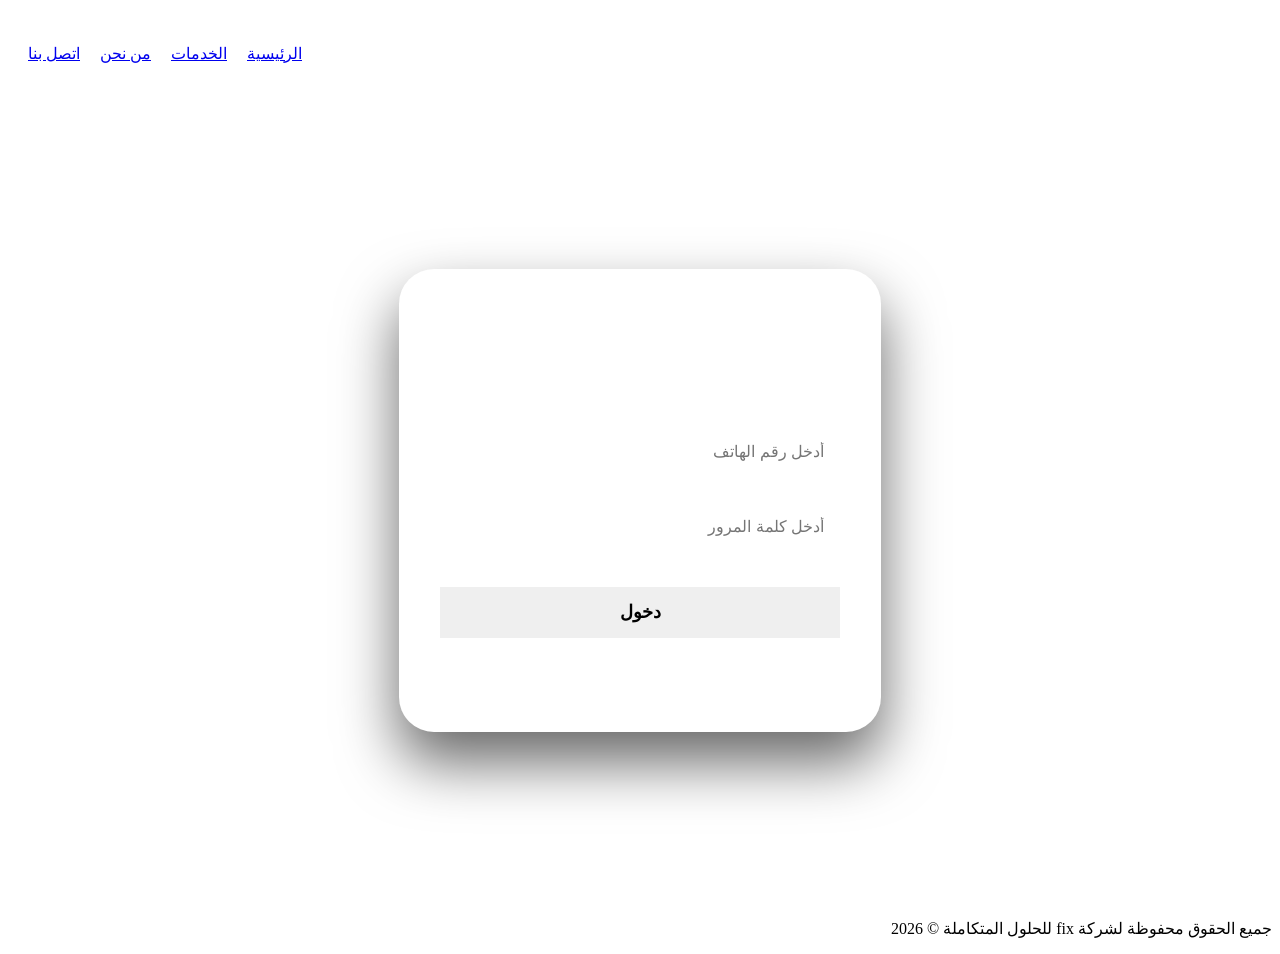
==== login.html @ 46104a04 "Add login page with Arabic localization" ====
<!DOCTYPE html>
<html lang="ar" dir="rtl">
<head>
    <meta charset="UTF-8">
    <meta name="viewport" content="width=device-width, initial-scale=1.0">
    <title>تسجيل الدخول - شركة fix للحلول المتكاملة</title>
    <link rel="stylesheet" href="style.css">
    <style>
        /* ضمان خلفية بيضاء للهيدر لتناسق الشعار */
        header {
            background-color: #ffffff;
            position: relative;
            z-index: 10;
        }

        /* تنسيق البطاقة الزجاجية لتسجيل الدخول */
        .auth-wrapper {
            display: flex;
            justify-content: center;
            align-items: center;
            min-height: 85vh; /* توسيط عمودي مثالي */
            padding: 20px;
        }

        .glass-auth-card {
            background: rgba(255, 255, 255, 0.03);
            backdrop-filter: blur(25px);
            -webkit-backdrop-filter: blur(25px);
            border: 1px solid rgba(255, 255, 255, 0.1);
            padding: 50px 40px;
            border-radius: 35px;
            width: 100%;
            max-width: 400px;
            box-shadow: 0 30px 60px rgba(0,0,0,0.6);
            text-align: center;
        }

        .glass-auth-card h2 {
            font-size: 2.2rem;
            margin-bottom: 35px;
            font-weight: 800;
            background: linear-gradient(to bottom, #fff, var(--accent));
            -webkit-background-clip: text;
            -webkit-text-fill-color: transparent;
        }

        .glass-auth-card input {
            width: 100%;
            padding: 15px;
            margin-bottom: 25px;
            background: rgba(255, 255, 255, 0.05);
            border: 1px solid rgba(255, 255, 255, 0.12);
            border-radius: 15px;
            color: #fff;
            font-size: 1rem;
            box-sizing: border-box;
            transition: 0.4s;
        }

        .glass-auth-card input:focus {
            outline: none;
            border-color: var(--accent);
            background: rgba(255, 255, 255, 0.1);
            box-shadow: 0 0 15px rgba(34, 211, 238, 0.2);
        }

        .btn-full {
            width: 100%;
            padding: 15px;
            border: none;
            cursor: pointer;
            font-size: 1.1rem;
            font-weight: bold;
            margin-top: 10px;
        }

        .signup-link {
            margin-top: 25px;
            display: block;
            color: rgba(255,255,255,0.5);
            text-decoration: none;
            font-size: 0.95rem;
        }

        .signup-link span {
            color: var(--accent);
            font-weight: bold;
        }

        .signup-link:hover span {
            text-decoration: underline;
        }
    </style>
</head>
<body>

 <header>
    <div class="container" style="display: flex; justify-content: space-between; align-items: center; width: 100%; height: 90px;">
        
        <div id="branding">
            <a href="index.html" style="
                display: block;
                width: 180px; 
                height: 90px; 
                background-image: url('FullLogo.jpg.jpeg');
                background-size: 140%; 
                background-position: center center;
                background-repeat: no-repeat;
                mix-blend-mode: multiply;
            " title="الرئيسية"></a>
        </div>
        
        <nav style="display: flex; align-items: center; gap: 20px;">
            <ul class="nav-links" style="display: flex; gap: 20px; list-style: none; margin: 0; padding: 0;">
                <li><a href="index.html">الرئيسية</a></li>
                <li><a href="services.html">الخدمات</a></li>
                <li><a href="about.html">من نحن</a></li>
                <li><a href="contact.html">اتصل بنا</a></li>
            </ul>
            
            <div id="auth-section" style="display: flex; gap: 15px; align-items: center;">
                </div>
        </nav>
    </div>
</header>

    <main class="auth-wrapper">
        <div class="glass-auth-card">
            <h2>مرحباً بك مجدداً</h2>
            <form action="/auth/login" method="POST">
                <input type="text" name="phone" placeholder="أدخل رقم الهاتف" required>
                <input type="password" name="password" placeholder="أدخل كلمة المرور" required>

                <button type="submit" class="btn-signup btn-full">دخول</button>
            </form>
            
            <a href="signup.html" class="signup-link">ليس لديك حساب؟ <span>سجل الآن</span></a>
        </div>
    </main>

    <footer>
        <p>جميع الحقوق محفوظة لشركة fix للحلول المتكاملة ©️ 2026</p>
    </footer>

</body>
</html>
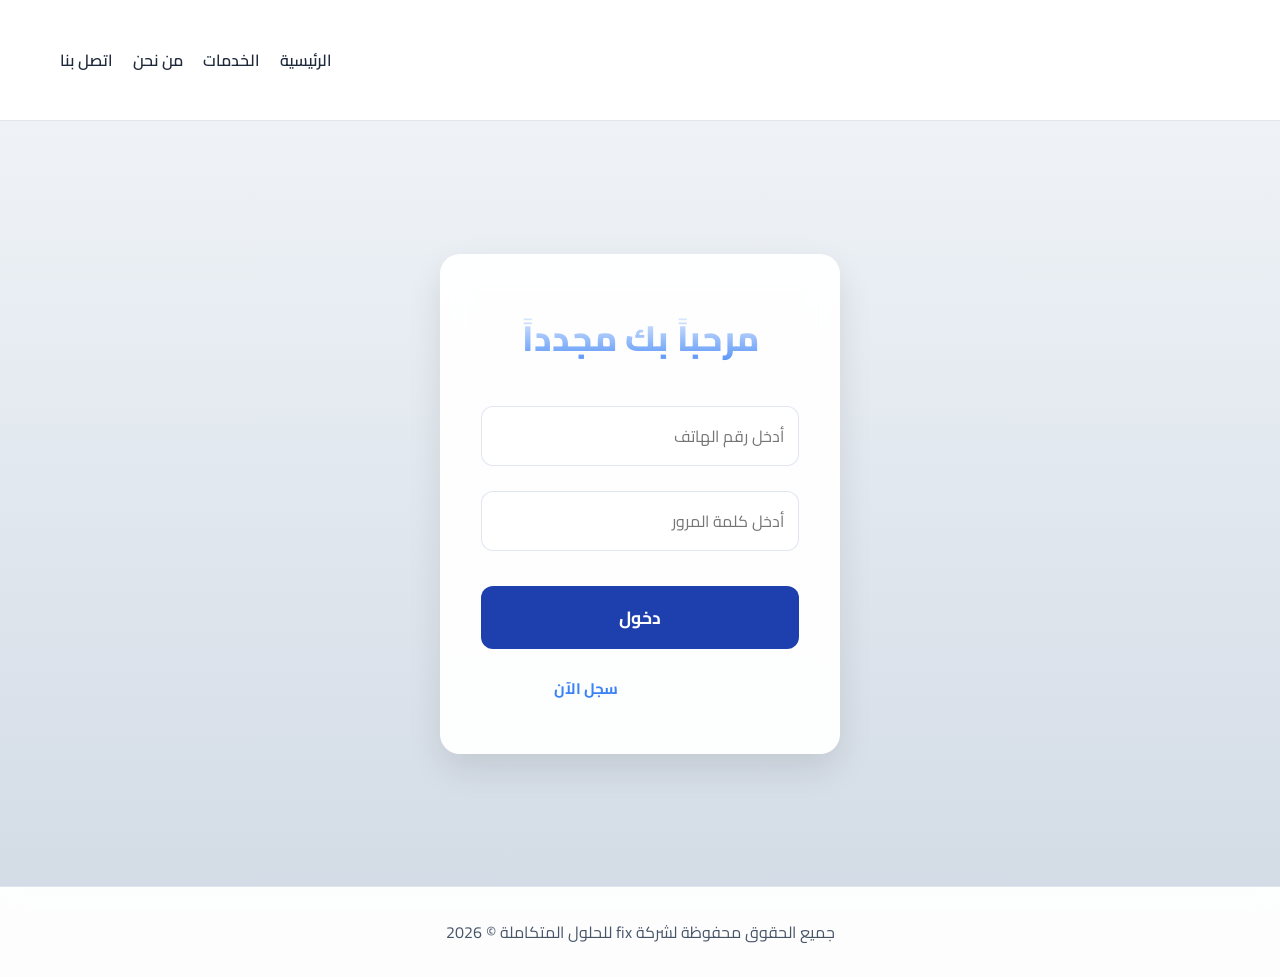
==== commit 13b16182: "Fix footer copyright text formatting" ====
--- a/login.html
+++ b/login.html
@@ -139,7 +139,7 @@
     </main>
 
     <footer>
-        <p>جميع الحقوق محفوظة لشركة fix للحلول المتكاملة ©️ 2026</p>
+        <p>جميع الحقوق محفوظة لشركة fix للحلول المتكاملة © 2026</p>
     </footer>
 
 </body>
--- a/style.css
+++ b/style.css
@@ -0,0 +1,60 @@
+@import url('https://fonts.googleapis.com/css2?family=Cairo:wght@400;600;800&display=swap');
+
+:root {
+    --primary: #1e40af;
+    --accent: #3b82f6;
+    --bg-card: rgba(255, 255, 255, 0.95); 
+    --text-dark: #1e293b;
+    --text-muted: #475569;
+    --border-color: rgba(203, 213, 225, 0.6);
+}
+
+* { margin: 0; padding: 0; box-sizing: border-box; font-family: 'Cairo', 'Segoe UI', Tahoma, sans-serif !important; }
+
+body {
+   
+    background: linear-gradient(rgba(241, 245, 249, 0.85), rgba(203, 213, 225, 0.9)), 
+                url('https://img.freepik.com/free-photo/male-electrician-works-switchboard-with-electrical-connecting-cable_169016-15090.jpg?w=1380') center/cover fixed !important;
+    color: var(--text-dark) !important;
+    min-height: 100vh;
+    display: flex;
+    flex-direction: column;
+    direction: rtl;
+}
+
+.container { width: 90%; max-width: 1200px; margin: 0 auto; }
+
+
+header { background: rgba(255, 255, 255, 0.95) !important; backdrop-filter: blur(10px) !important; border-bottom: 1px solid var(--border-color) !important; padding: 15px 0; position: sticky; top: 0; z-index: 1000; }
+header .container { display: flex; justify-content: space-between; align-items: center; }
+#branding h1 { color: var(--primary) !important; font-size: 26px; }
+#branding h1 span { color: var(--accent) !important; }
+.nav-links { display: flex; gap: 20px; list-style: none; align-items: center; }
+.nav-links a { color: var(--text-dark) !important; font-weight: 600 !important; text-decoration: none; transition: 0.3s; }
+.nav-links a:hover, .nav-links .current a { color: var(--accent) !important; }
+
+
+.glass-form-card, .service-form-card, .glass-auth-card {
+    background: var(--bg-card) !important;
+    backdrop-filter: blur(15px) !important; 
+    border: 1px solid rgba(255,255,255,0.5) !important;
+    box-shadow: 0 15px 35px rgba(0,0,0,0.1) !important;
+    border-radius: 20px !important;
+    padding: 40px;
+    margin: 60px auto;
+    max-width: 500px;
+    text-align: right;
+}
+
+
+input, select, textarea { width: 100%; background: #ffffff !important; border: 1px solid var(--border-color) !important; color: var(--text-dark) !important; border-radius: 12px !important; padding: 14px !important; margin-bottom: 20px; font-size: 1rem; transition: 0.3s;}
+input:focus, select:focus, textarea:focus { border-color: var(--accent) !important; outline: none !important; box-shadow: 0 0 0 3px rgba(59, 130, 246, 0.2) !important;}
+
+.btn, button[type="submit"] { display: block; width: 100%; background: var(--primary) !important; color: #ffffff !important; border: none !important; border-radius: 12px !important; padding: 15px !important; font-weight: bold; font-size: 1.1rem; cursor: pointer !important; transition: 0.3s; }
+.btn:hover, button[type="submit"]:hover { background: var(--accent) !important; transform: translateY(-2px); box-shadow: 0 10px 20px rgba(30, 64, 175, 0.2) !important;}
+
+
+.service-option { display: flex; align-items: center; gap: 15px; background: rgba(255,255,255,0.7) !important; border: 1px solid var(--border-color); padding: 20px; border-radius: 15px; margin-bottom: 15px; cursor: pointer; transition: 0.3s; }
+.service-option:hover { border-color: var(--accent); background: #ffffff !important; transform: translateY(-2px); box-shadow: 0 5px 15px rgba(0,0,0,0.05) !important;}
+
+footer { background: rgba(255, 255, 255, 0.95) !important; color: var(--text-muted) !important; border-top: 1px solid var(--border-color) !important; margin-top: auto; padding: 30px; text-align: center; backdrop-filter: blur(10px) !important;}
